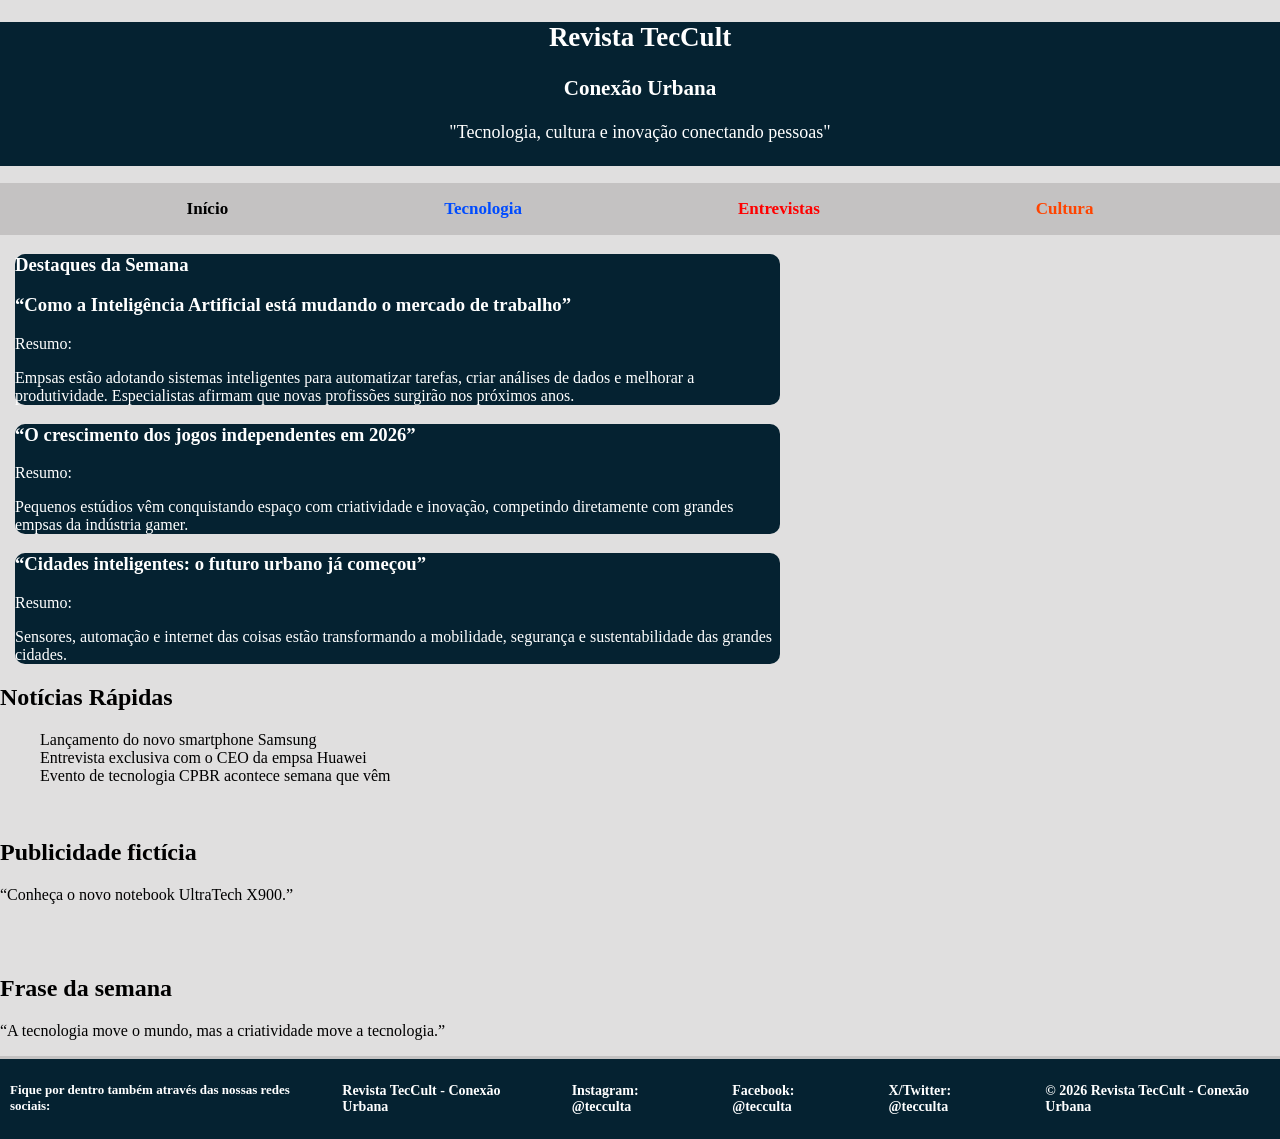
==== Layout - HTML/index.html @ 5be26442 "Merge branch 'main' of https://github.com/VD-CSS/Nav---ICPW" ====
<!DOCTYPE html>
<html lang="pt-br">

<head>
    <meta charset="UTF-8">
    <meta name="viewport" content="width=device-width, initial-scale=1.0">
    <title>Revista de Tecnologia e Cultura - TecCult</title>
    <link rel="stylesheet" href="style.css">
</head>

<body>
    <header>
        <section id="section-header">
            <h1>Revista TecCult</h1>
            <h3>Conexão Urbana</h3>
            <p>"Tecnologia, cultura e inovação conectando pessoas"</p>
        </section>
    </header>

    <nav>
        <ul type="none">
            <li id="inicio"><a href="index.html" style="color: black">Início</a></li>
            <li id="tec"><a href="tecnologia.html" style="color: rgb(0, 76, 255);">Tecnologia</a></li>
            <li id="ent"><a href="entrevistas.html" style="color: rgb(255, 0, 0);">Entrevistas</a></li>
            <li id="cult"><a href="cultura.html" style="color: rgb(255, 68, 0);">Cultura</a></li>
        </ul>
    </nav>

    <main>
        <article>
            <section class="post">
                <h1>Destaques da Semana</h1>
                <h3>“Como a Inteligência Artificial está mudando o mercado de trabalho”</h3>
                <p>Resumo: </p>
                <p>
            Empsas estão adotando sistemas inteligentes para automatizar tarefas, criar análises de dados e melhorar a produtividade.
            Especialistas afirmam que novas profissões surgirão nos próximos anos.
                </p>
            </section>

            <section class="post">
                <h3>“O crescimento dos jogos independentes em 2026”</h3>
                <p>Resumo: </p>
                <p>
            Pequenos estúdios vêm conquistando espaço com criatividade e inovação, competindo diretamente 
            com grandes empsas da indústria gamer.
                </p>

            </section>

            <section class="post">
                <h3>“Cidades inteligentes: o futuro urbano já começou”</h3>
                <p>Resumo: </p>
                <p>
            Sensores, automação e internet das coisas estão transformando a mobilidade, segurança e sustentabilidade das grandes cidades.
            </p>
            </section>
        </article>
    </main>

    <aside>
        <h2>Notícias Rápidas</h2>
        <ul type="none">
            <li>Lançamento do novo smartphone Samsung</li>
            <li>Entrevista exclusiva com o CEO da empsa Huawei</li>
            <li>Evento de tecnologia CPBR acontece semana que vêm<li>
        </ul>
        <br>

        <h2>Publicidade fictícia</h2>
        <p>“Conheça o novo notebook UltraTech X900.”</p>
        <br>
        <br>
        <h2>Frase da semana</h2>
        <p>“A tecnologia move o mundo, mas a criatividade move a tecnologia.”</p>
    </aside>

    <footer>
        <p id="textmin">
            Fique por dentro também através das nossas redes sociais: 
        </p>

        <p>Revista TecCult - Conexão Urbana</p>

        <p><strong>Instagram:</strong> @tecculta</p>
        <p><strong>Facebook:</strong> @tecculta</p>
        <p><strong>X/Twitter:</strong> @tecculta</p>

        <p>© 2026 Revista TecCult - Conexão Urbana</p>
    </footer>


</body>

</html>
---- Layout - HTML/style.css ----
/*estrutura principal*/

body{
    margin: 0;
    padding: 0;
    background-color: #e0dfdf;
    font-family: 'Times New Roman', Times, serif;
}

header{
    background-color: #052231;
    color: white;
    padding-bottom: 5px;
}

#section-header {
    text-align: center;
    font-size: 18px;
}

 nav {
    background-color: #c4c2c2;
 }
 
 nav ul, li a {
    font-size: 17px;
    font-weight: bold;
    list-style-type: none;
    text-decoration-line: none;
    display: flex;
    gap: 200px;
    padding: 8px;
    justify-content: center;
    
 }


footer {
    background-color: #052231;
    color: white;
    padding: 10px;
    display: flex;
    font-size: 14px;
    border-top: solid 3px #c4c2c2;
    gap: 45px;
    font-weight: bold;
}

#textmin {
    font-size: 13px;
}

/*estrutura secundária*/

main{

}

/*div pequena*/
section {
    justify-content: flex-start;
} 

.post {
    background-color: #052231;
    color: #ffffff;
    margin-right: 500px;
    margin-left: 15px;
    border-radius: 10px;
}

/*div maior*/

article {

}

/*barra lateral lol*/
aside {

}
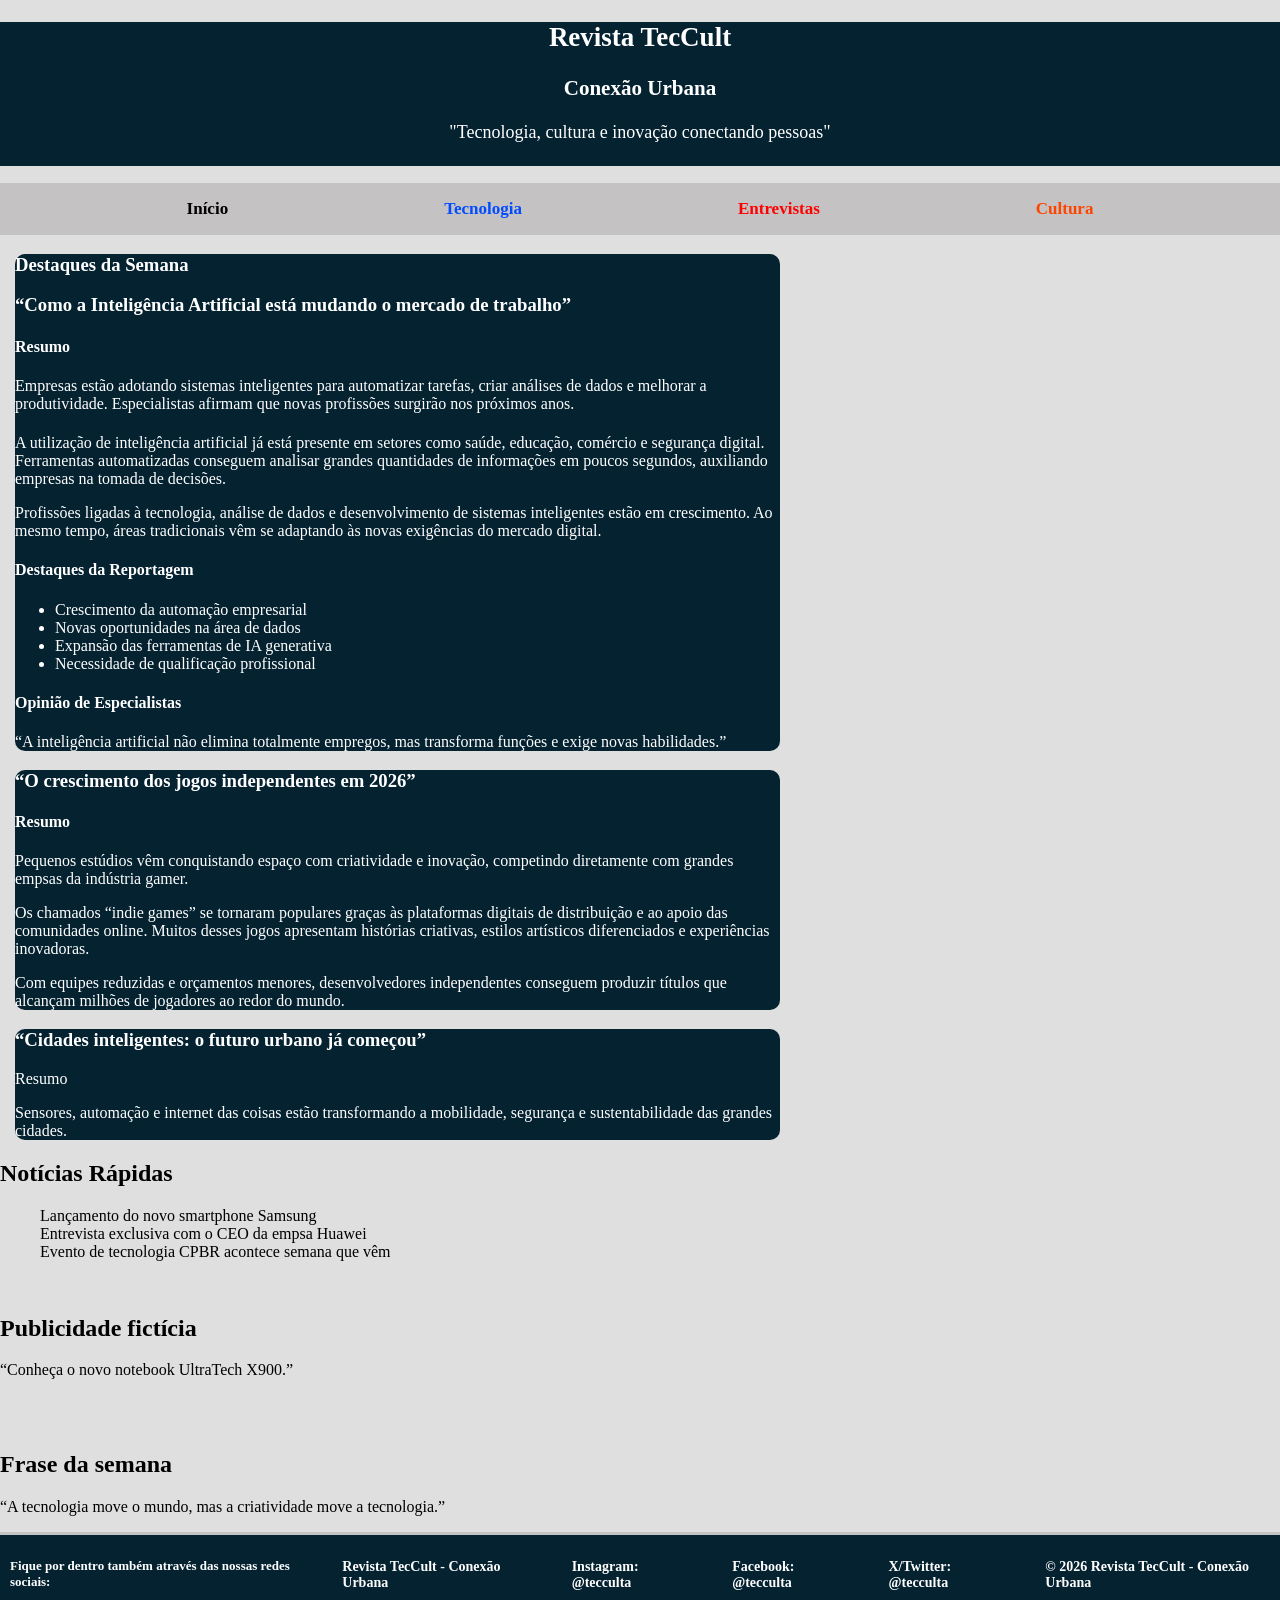
==== commit 288c83b1: "Subindo index e um link no css" ====
--- a/Layout - HTML/index.html
+++ b/Layout - HTML/index.html
@@ -31,30 +31,63 @@
             <section class="post">
                 <h1>Destaques da Semana</h1>
                 <h3>“Como a Inteligência Artificial está mudando o mercado de trabalho”</h3>
-                <p>Resumo: </p>
+                <h4>Resumo</h4>
                 <p>
-            Empsas estão adotando sistemas inteligentes para automatizar tarefas, criar análises de dados e melhorar a produtividade.
+            Empresas estão adotando sistemas inteligentes para automatizar tarefas, criar análises de dados e melhorar a produtividade.
             Especialistas afirmam que novas profissões surgirão nos próximos anos.
                 </p>
+                <h4></h4>
+                <p>
+            A utilização de inteligência artificial já está presente em setores como saúde, educação, comércio e segurança digital. 
+            Ferramentas automatizadas conseguem analisar grandes quantidades de informações em poucos segundos, auxiliando empresas na 
+            tomada de decisões.
+                </p>
+                <p>
+            Profissões ligadas à tecnologia, análise de dados e desenvolvimento de sistemas inteligentes estão em crescimento. 
+            Ao mesmo tempo, áreas tradicionais vêm se adaptando às novas exigências do mercado digital.
+                </p>
+
+                <h4>Destaques da Reportagem</h4>
+            <ul>
+                <li>Crescimento da automação empresarial</li>
+                <li>Novas oportunidades na área de dados</li>
+                <li>Expansão das ferramentas de IA generativa</li>
+                <li>Necessidade de qualificação profissional</li>
+            </ul>
+
+            <h4>Opinião de Especialistas</h4>
+            <aside>
+                <p>“A inteligência artificial não elimina totalmente empregos, mas transforma funções e exige novas habilidades.”</p>
+            </aside>
             </section>
+
 
             <section class="post">
                 <h3>“O crescimento dos jogos independentes em 2026”</h3>
-                <p>Resumo: </p>
+                <h4>Resumo</h4>
                 <p>
             Pequenos estúdios vêm conquistando espaço com criatividade e inovação, competindo diretamente 
             com grandes empsas da indústria gamer.
                 </p>
+                <p>
+            Os chamados “indie games” se tornaram populares graças às plataformas digitais de distribuição e ao 
+            apoio das comunidades online. Muitos desses jogos apresentam histórias criativas, estilos artísticos 
+            diferenciados e experiências inovadoras.
+                </p>
+                <p>
+            Com equipes reduzidas e orçamentos menores, desenvolvedores independentes conseguem produzir títulos 
+            que alcançam milhões de jogadores ao redor do mundo.
+                </p>
+                
+            </section>
 
-            </section>
 
             <section class="post">
                 <h3>“Cidades inteligentes: o futuro urbano já começou”</h3>
-                <p>Resumo: </p>
+                <p>Resumo</p>
                 <p>
             Sensores, automação e internet das coisas estão transformando a mobilidade, segurança e sustentabilidade das grandes cidades.
             </p>
-            </section>
         </article>
     </main>
 
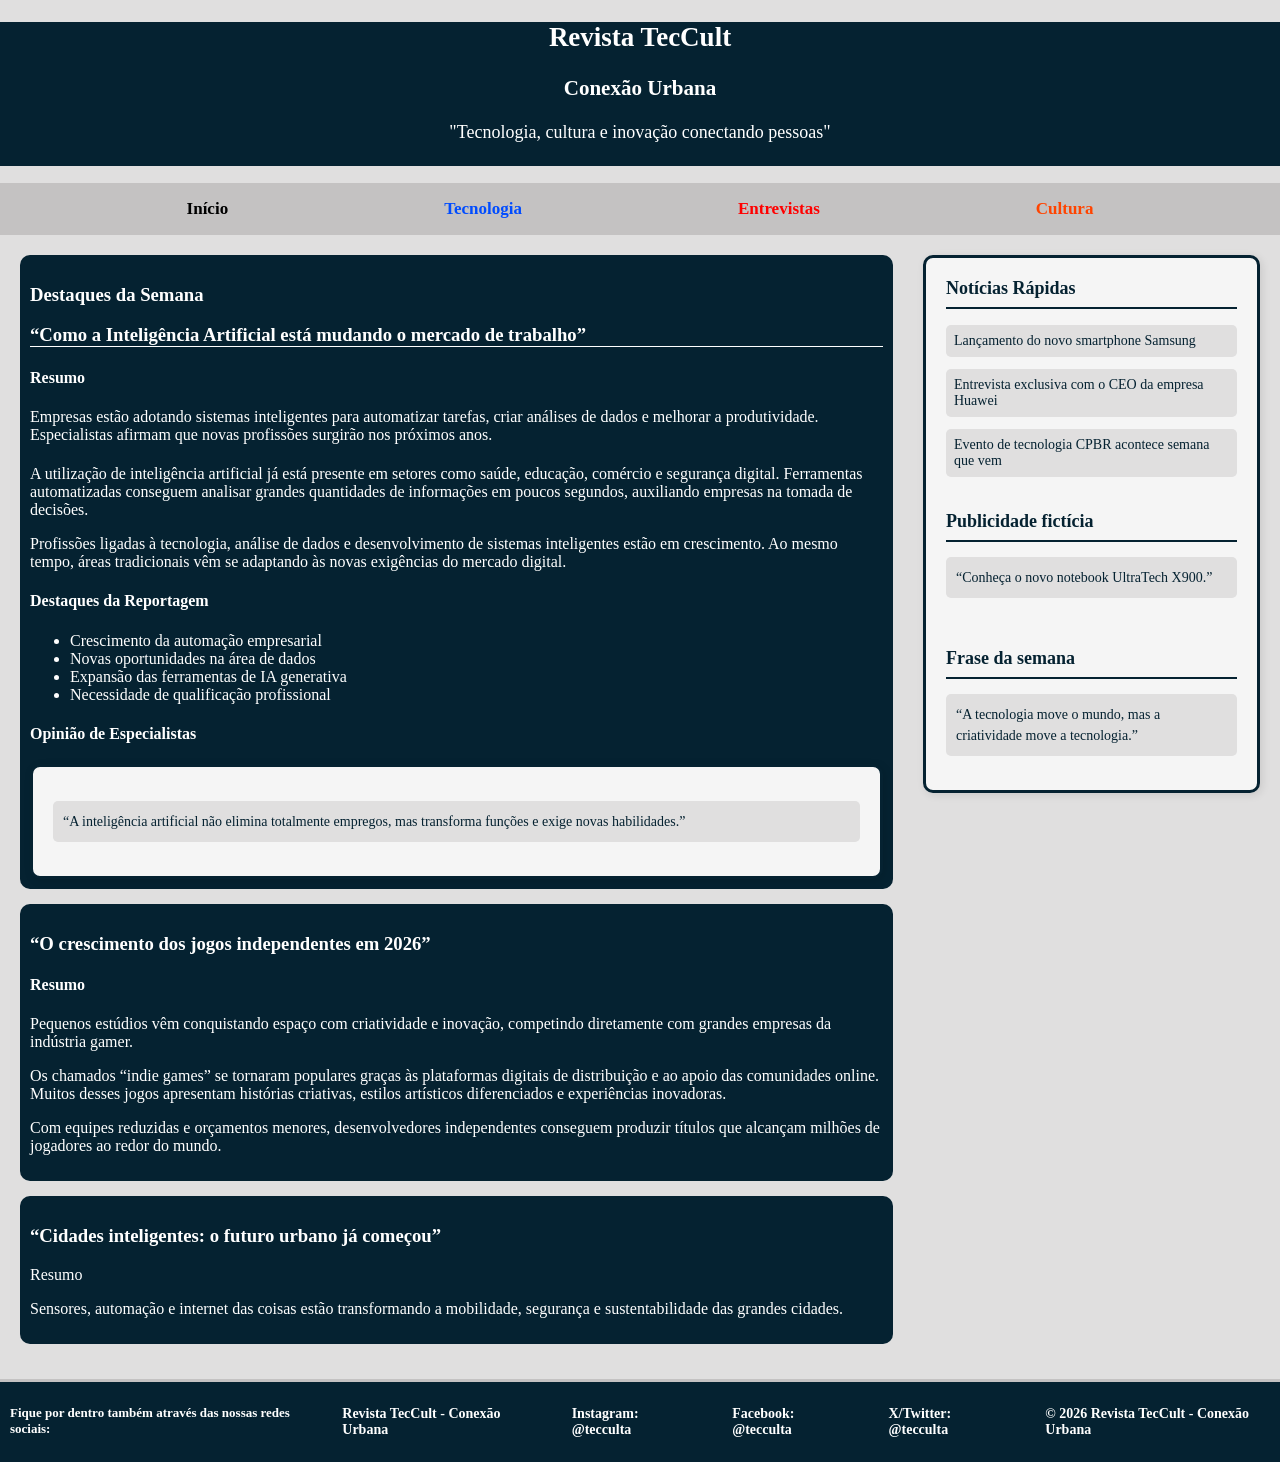
==== commit 8861ca72: "Inserindo side bar e pequenas alterações no index feito pelo VD-CSS" ====
--- a/Layout - HTML/index.html
+++ b/Layout - HTML/index.html
@@ -26,87 +26,88 @@
         </ul>
     </nav>
 
-    <main>
-        <article>
-            <section class="post">
-                <h1>Destaques da Semana</h1>
-                <h3>“Como a Inteligência Artificial está mudando o mercado de trabalho”</h3>
-                <h4>Resumo</h4>
-                <p>
-            Empresas estão adotando sistemas inteligentes para automatizar tarefas, criar análises de dados e melhorar a produtividade.
-            Especialistas afirmam que novas profissões surgirão nos próximos anos.
-                </p>
-                <h4></h4>
-                <p>
-            A utilização de inteligência artificial já está presente em setores como saúde, educação, comércio e segurança digital. 
-            Ferramentas automatizadas conseguem analisar grandes quantidades de informações em poucos segundos, auxiliando empresas na 
-            tomada de decisões.
-                </p>
-                <p>
-            Profissões ligadas à tecnologia, análise de dados e desenvolvimento de sistemas inteligentes estão em crescimento. 
-            Ao mesmo tempo, áreas tradicionais vêm se adaptando às novas exigências do mercado digital.
-                </p>
+    <div class="container">
+        <main>
+            <article>
+                <section class="post">
+                    <h1>Destaques da Semana</h1>
+                    <h3 style="border-bottom: solid 1px white;">“Como a Inteligência Artificial está mudando o mercado de trabalho”</h3>
+                    <h4>Resumo</h4>
+                    <p>
+                Empresas estão adotando sistemas inteligentes para automatizar tarefas, criar análises de dados e melhorar a produtividade.
+                Especialistas afirmam que novas profissões surgirão nos próximos anos.
+                    </p>
+                    <h4></h4>
+                    <p>
+                A utilização de inteligência artificial já está presente em setores como saúde, educação, comércio e segurança digital. 
+                Ferramentas automatizadas conseguem analisar grandes quantidades de informações em poucos segundos, auxiliando empresas na 
+                tomada de decisões.
+                    </p>
+                    <p>
+                Profissões ligadas à tecnologia, análise de dados e desenvolvimento de sistemas inteligentes estão em crescimento. 
+                Ao mesmo tempo, áreas tradicionais vêm se adaptando às novas exigências do mercado digital.
+                    </p>
 
-                <h4>Destaques da Reportagem</h4>
-            <ul>
-                <li>Crescimento da automação empresarial</li>
-                <li>Novas oportunidades na área de dados</li>
-                <li>Expansão das ferramentas de IA generativa</li>
-                <li>Necessidade de qualificação profissional</li>
+                    <h4>Destaques da Reportagem</h4>
+                    <ul>
+                        <li>Crescimento da automação empresarial</li>
+                        <li>Novas oportunidades na área de dados</li>
+                        <li>Expansão das ferramentas de IA generativa</li>
+                        <li>Necessidade de qualificação profissional</li>
+                    </ul>
+
+                    <h4>Opinião de Especialistas</h4>
+                    <!--Esse aside aqui pegou as alterações do CSS, aí seria bom mudar a tag para ficar harmonioso-->
+                    <aside class="inside-aside">
+                        <p>“A inteligência artificial não elimina totalmente empregos, mas transforma funções e exige novas habilidades.”</p>
+                    </aside>
+                </section>
+
+                <section class="post">
+                    <h3>“O crescimento dos jogos independentes em 2026”</h3>
+                    <h4>Resumo</h4>
+                    <p>
+                Pequenos estúdios vêm conquistando espaço com criatividade e inovação, competindo diretamente 
+                com grandes empresas da indústria gamer.
+                    </p>
+                    <p>
+                Os chamados “indie games” se tornaram populares graças às plataformas digitais de distribuição e ao 
+                apoio das comunidades online. Muitos desses jogos apresentam histórias criativas, estilos artísticos 
+                diferenciados e experiências inovadoras.
+                    </p>
+                    <p>
+                Com equipes reduzidas e orçamentos menores, desenvolvedores independentes conseguem produzir títulos 
+                que alcançam milhões de jogadores ao redor do mundo.
+                    </p>
+                </section>
+
+                <section class="post">
+                    <h3>“Cidades inteligentes: o futuro urbano já começou”</h3>
+                    <p>Resumo</p>
+                    <p>
+                Sensores, automação e internet das coisas estão transformando a mobilidade, segurança e sustentabilidade das grandes cidades.
+                    </p>
+                </section>
+            </article>
+        </main>
+
+        <aside>
+            <h2>Notícias Rápidas</h2>
+            <ul type="none">
+                <li>Lançamento do novo smartphone Samsung</li>
+                <li>Entrevista exclusiva com o CEO da empresa Huawei</li>
+                <li>Evento de tecnologia CPBR acontece semana que vem</li>
             </ul>
+            <br>
 
-            <h4>Opinião de Especialistas</h4>
-            <aside>
-                <p>“A inteligência artificial não elimina totalmente empregos, mas transforma funções e exige novas habilidades.”</p>
-            </aside>
-            </section>
-
-
-            <section class="post">
-                <h3>“O crescimento dos jogos independentes em 2026”</h3>
-                <h4>Resumo</h4>
-                <p>
-            Pequenos estúdios vêm conquistando espaço com criatividade e inovação, competindo diretamente 
-            com grandes empsas da indústria gamer.
-                </p>
-                <p>
-            Os chamados “indie games” se tornaram populares graças às plataformas digitais de distribuição e ao 
-            apoio das comunidades online. Muitos desses jogos apresentam histórias criativas, estilos artísticos 
-            diferenciados e experiências inovadoras.
-                </p>
-                <p>
-            Com equipes reduzidas e orçamentos menores, desenvolvedores independentes conseguem produzir títulos 
-            que alcançam milhões de jogadores ao redor do mundo.
-                </p>
-                
-            </section>
-
-
-            <section class="post">
-                <h3>“Cidades inteligentes: o futuro urbano já começou”</h3>
-                <p>Resumo</p>
-                <p>
-            Sensores, automação e internet das coisas estão transformando a mobilidade, segurança e sustentabilidade das grandes cidades.
-            </p>
-        </article>
-    </main>
-
-    <aside>
-        <h2>Notícias Rápidas</h2>
-        <ul type="none">
-            <li>Lançamento do novo smartphone Samsung</li>
-            <li>Entrevista exclusiva com o CEO da empsa Huawei</li>
-            <li>Evento de tecnologia CPBR acontece semana que vêm<li>
-        </ul>
-        <br>
-
-        <h2>Publicidade fictícia</h2>
-        <p>“Conheça o novo notebook UltraTech X900.”</p>
-        <br>
-        <br>
-        <h2>Frase da semana</h2>
-        <p>“A tecnologia move o mundo, mas a criatividade move a tecnologia.”</p>
-    </aside>
+            <h2>Publicidade fictícia</h2>
+            <p>“Conheça o novo notebook UltraTech X900.”</p>
+            <br>
+            <br>
+            <h2>Frase da semana</h2>
+            <p>“A tecnologia move o mundo, mas a criatividade move a tecnologia.”</p>
+        </aside>
+    </div>
 
     <footer>
         <p id="textmin">
@@ -121,8 +122,6 @@
 
         <p>© 2026 Revista TecCult - Conexão Urbana</p>
     </footer>
-
-
 </body>
 
-</html>
+</html>
--- a/Layout - HTML/style.css
+++ b/Layout - HTML/style.css
@@ -64,19 +64,83 @@
 .post {
     background-color: #052231;
     color: #ffffff;
-    margin-right: 500px;
-    margin-left: 15px;
     border-radius: 10px;
+    padding: 10px;
+    margin-bottom: 15px;
 }
 
+
 /*div maior*/
-
 article {
 
 }
 
 /*barra lateral lol*/
-aside {
-
+/* Container principal para main + aside lado a lado */
+.container {
+    display: flex;
+    flex-direction: row;
+    justify-content: space-between;
+    max-width: 1400px;
+    margin: 20px auto;
+    padding: 0 20px;
+    gap: 30px;
 }
 
+/*Alterações feitas pelo DeepSeek para configurar a side bar (precisa de revisão),
+aí precisa alterar depois o padding dos cards das matérias que você fez, para ter o espaçamento interno*/
+/* Main ocupa o espaço restante */
+main {
+    flex: 3;
+}
+
+/* Aside como sidebar lateral direita */
+aside {
+    flex: 1;
+    min-width: 280px;
+    background-color: #f5f5f5;
+    color: #052231;
+    padding: 20px;
+    border-radius: 10px;
+    /*Border-left ou apenas borda ao redor?*/
+    /*border-left: 4px solid #052231;*/
+    border: solid 3px  #052231;
+    box-shadow: 2px 2px 8px rgba(0, 0, 0, 0.1);
+    height: fit-content;
+    position: sticky;
+    top: 20px;
+}
+
+/* Estilização interna do aside */
+aside h2 {
+    font-size: 18px;
+    margin-top: 0;
+    color: #052231;
+    border-bottom: 2px solid #052231;
+    padding-bottom: 8px;
+    margin-bottom: 15px;
+}
+
+aside ul {
+    padding-left: 0;
+}
+
+aside ul li {
+    margin-bottom: 12px;
+    font-size: 14px;
+    padding: 8px;
+    background-color: #e0dfdf;
+    border-radius: 5px;
+}
+
+aside p {
+    font-size: 14px;
+    line-height: 1.5;
+    background-color: #e0dfdf;
+    padding: 10px;
+    border-radius: 5px;
+}
+
+
+/*https://chatgpt.com/share/6a03196e-e220-83e9-9453-ca335bda555d*/
+
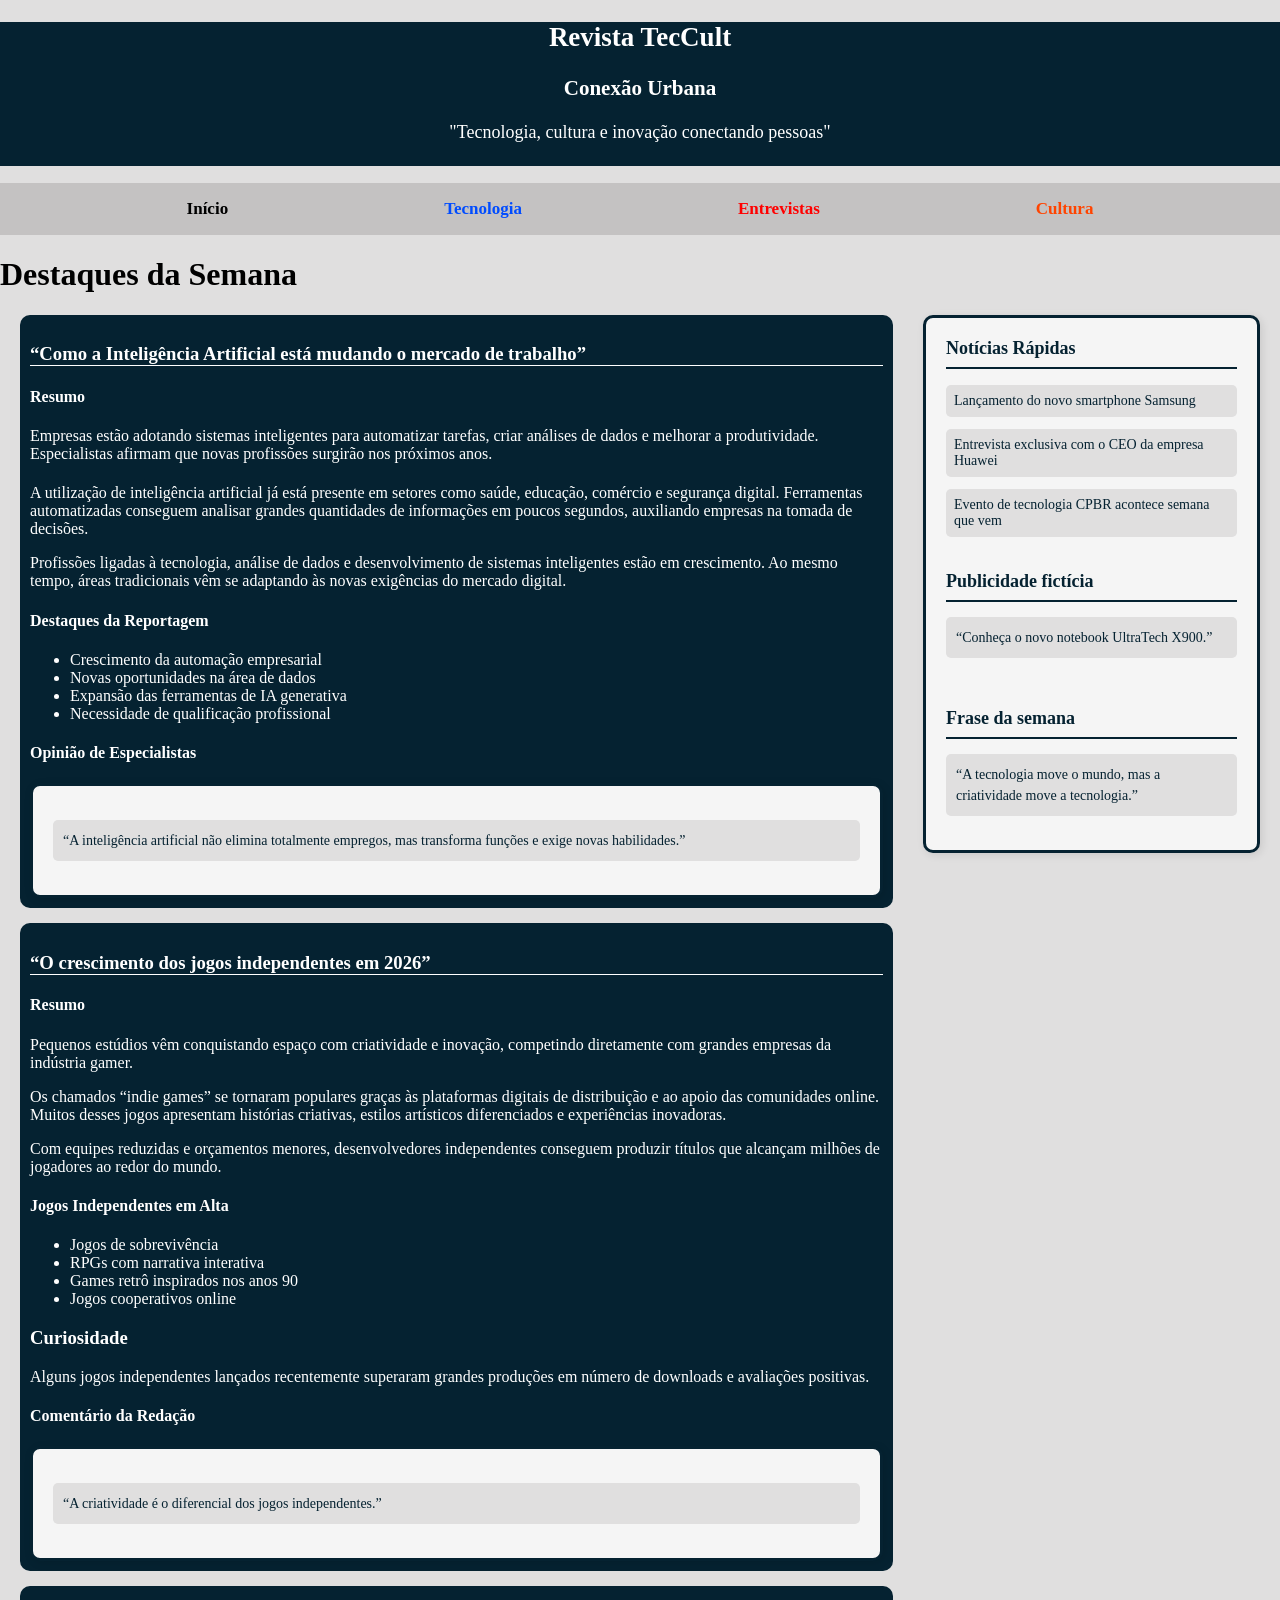
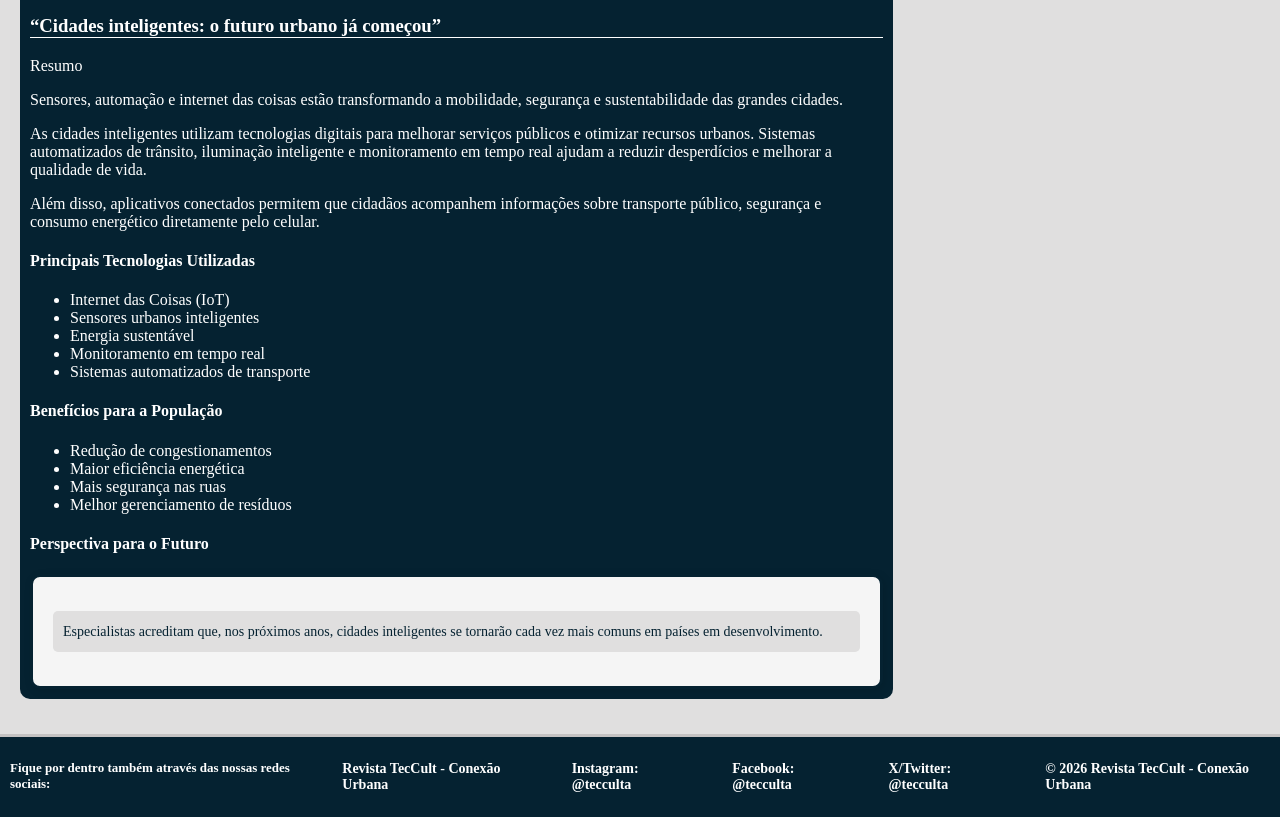
==== commit a4c8a788: "Update article sections and headings in index.html Added new sections and updated headings for artic" ====
--- a/Layout - HTML/index.html
+++ b/Layout - HTML/index.html
@@ -26,11 +26,13 @@
         </ul>
     </nav>
 
+    <h1 id="destaque">Destaques da Semana</h1>
+
     <div class="container">
         <main>
             <article>
+                <!--Primeira Reportagem -->
                 <section class="post">
-                    <h1>Destaques da Semana</h1>
                     <h3 style="border-bottom: solid 1px white;">“Como a Inteligência Artificial está mudando o mercado de trabalho”</h3>
                     <h4>Resumo</h4>
                     <p>
@@ -58,13 +60,14 @@
 
                     <h4>Opinião de Especialistas</h4>
                     <!--Esse aside aqui pegou as alterações do CSS, aí seria bom mudar a tag para ficar harmonioso-->
-                    <aside class="inside-aside">
+                    <aside class="inside-article">
                         <p>“A inteligência artificial não elimina totalmente empregos, mas transforma funções e exige novas habilidades.”</p>
                     </aside>
                 </section>
 
+                <!--Segunda Reportagem -->
                 <section class="post">
-                    <h3>“O crescimento dos jogos independentes em 2026”</h3>
+                    <h3 style="border-bottom: solid 1px white;">“O crescimento dos jogos independentes em 2026”</h3>
                     <h4>Resumo</h4>
                     <p>
                 Pequenos estúdios vêm conquistando espaço com criatividade e inovação, competindo diretamente 
@@ -79,14 +82,73 @@
                 Com equipes reduzidas e orçamentos menores, desenvolvedores independentes conseguem produzir títulos 
                 que alcançam milhões de jogadores ao redor do mundo.
                     </p>
+
+                    <h4>Jogos Independentes em Alta</h4>
+                    <ul>
+                        <li>Jogos de sobrevivência</li>
+                        <li>RPGs com narrativa interativa</li>
+                        <li>Games retrô inspirados nos anos 90</li>
+                        <li>Jogos cooperativos online</li>
+                    </ul>
+
+                    <h3>Curiosidade</h3>
+                    <p>
+                        Alguns jogos independentes lançados recentemente superaram grandes produções em número
+                         de downloads e avaliações positivas.
+                    </p>
+
+                    <h4>Comentário da Redação</h4>
+                    <aside class="inside-article">
+                        <p>“A criatividade é o diferencial dos jogos independentes.”</p>
+                    </aside>
                 </section>
 
+                <!--Terceira Reportagem -->
                 <section class="post">
-                    <h3>“Cidades inteligentes: o futuro urbano já começou”</h3>
+                    <h3 style="border-bottom: solid 1px white;">“Cidades inteligentes: o futuro urbano já começou”</h3>
                     <p>Resumo</p>
                     <p>
                 Sensores, automação e internet das coisas estão transformando a mobilidade, segurança e sustentabilidade das grandes cidades.
                     </p>
+                    <p>
+                        As cidades inteligentes utilizam tecnologias digitais para melhorar serviços públicos e otimizar recursos urbanos. 
+                        Sistemas automatizados de trânsito, iluminação inteligente e monitoramento em tempo real ajudam a reduzir desperdícios 
+                        e melhorar a qualidade de vida.
+                    </p>
+                    <p>
+                        Além disso, aplicativos conectados permitem que cidadãos acompanhem informações sobre transporte público, segurança e consumo energético 
+                        diretamente pelo celular.                    
+                    </p>
+
+                    <!--Me diz oq achou dessa invenção aqui-->
+                    <div class="post-lists">
+                        <div class="post-list-col">
+                            <h4>Principais Tecnologias Utilizadas</h4>
+                            <ul>
+                                <li>Internet das Coisas (IoT)</li>
+                                <li>Sensores urbanos inteligentes</li>
+                                <li>Energia sustentável</li>
+                                <li>Monitoramento em tempo real</li>
+                                <li>Sistemas automatizados de transporte</li>
+                            </ul>
+                        </div>
+                        <div class="post-list-divider"></div>
+                        <div class="post-list-col">
+                            <h4>Benefícios para a População</h4>
+                            <ul>
+                                <li>Redução de congestionamentos</li>
+                                <li>Maior eficiência energética</li>
+                                <li>Mais segurança nas ruas</li>
+                                <li>Melhor gerenciamento de resíduos</li>
+                            </ul>
+                        </div>
+                    </div>
+
+                    <h4>Perspectiva para o Futuro</h4>
+                    <aside class="inside-article">
+                        <p>Especialistas acreditam que, nos próximos anos, cidades inteligentes se tornarão cada vez mais comuns em países em desenvolvimento.</p>
+                    </aside>
+
                 </section>
             </article>
         </main>
@@ -124,4 +186,4 @@
     </footer>
 </body>
 
-</html>+</html>
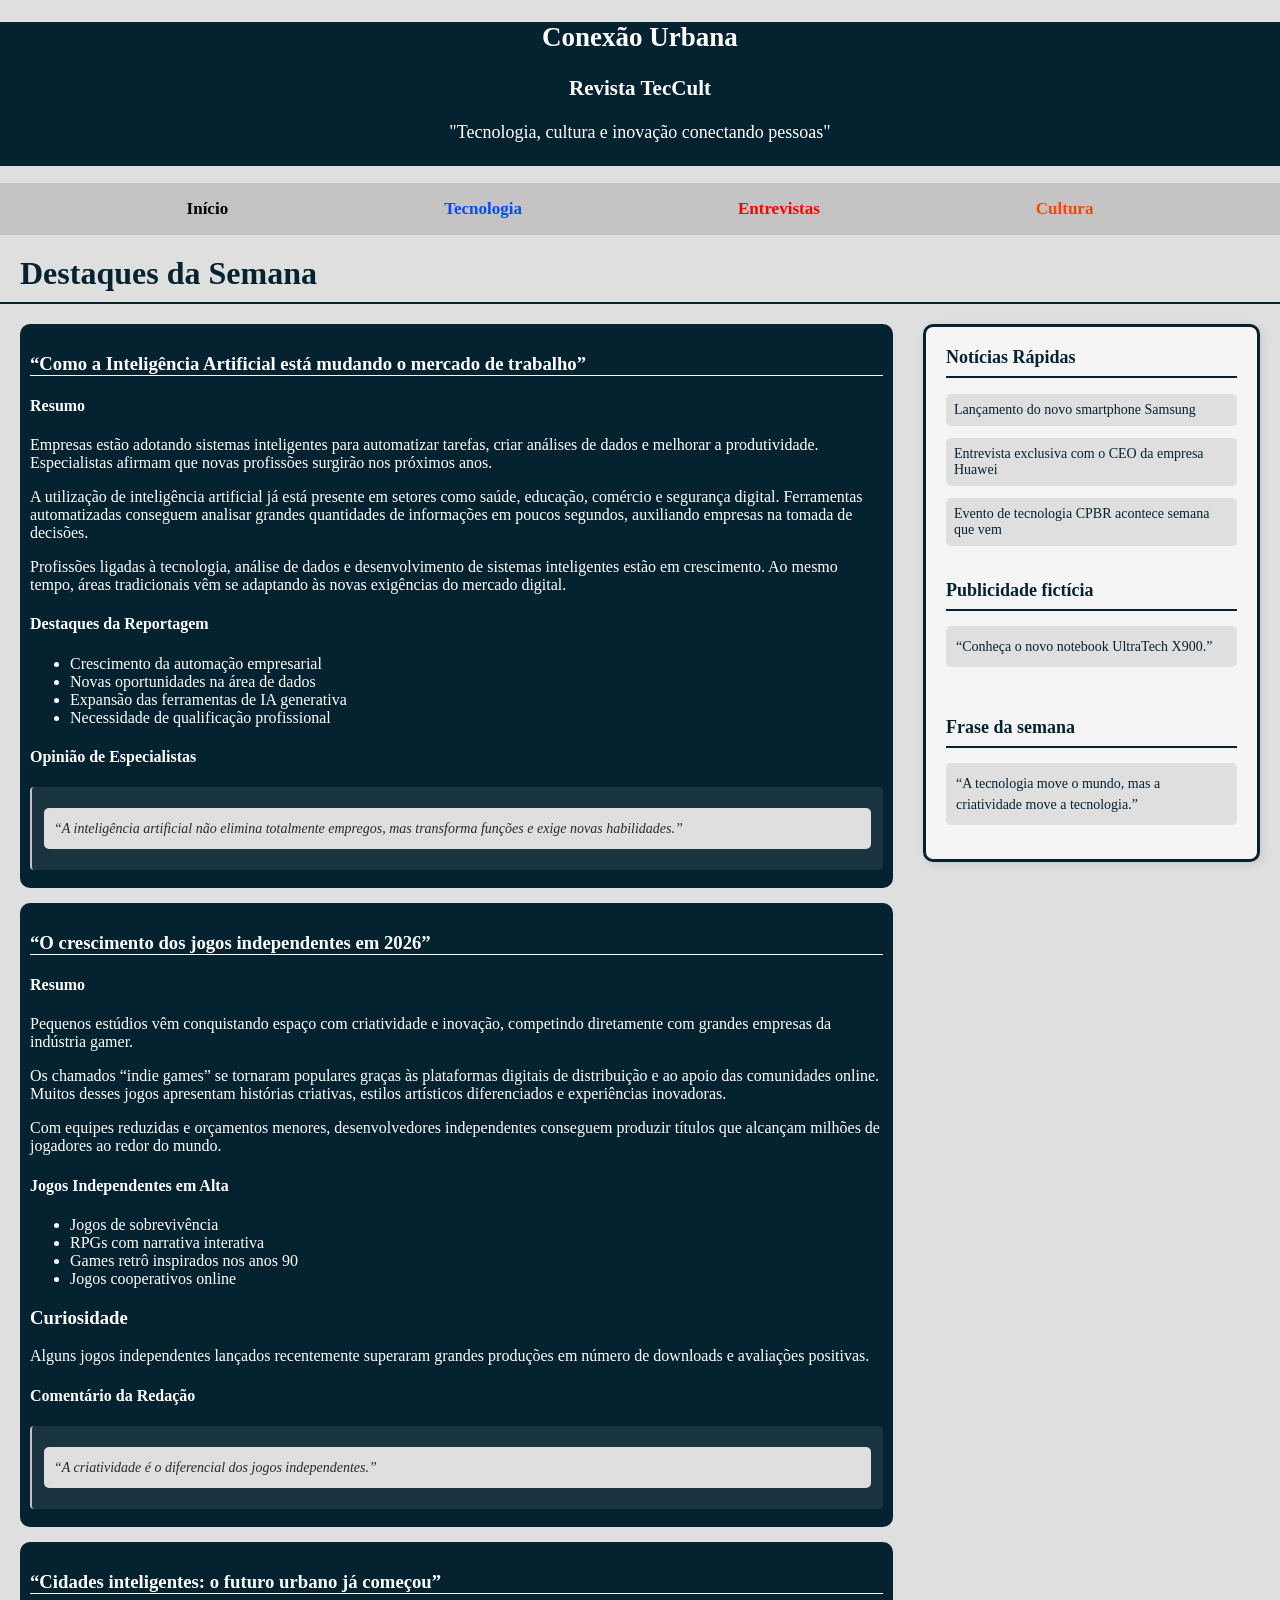
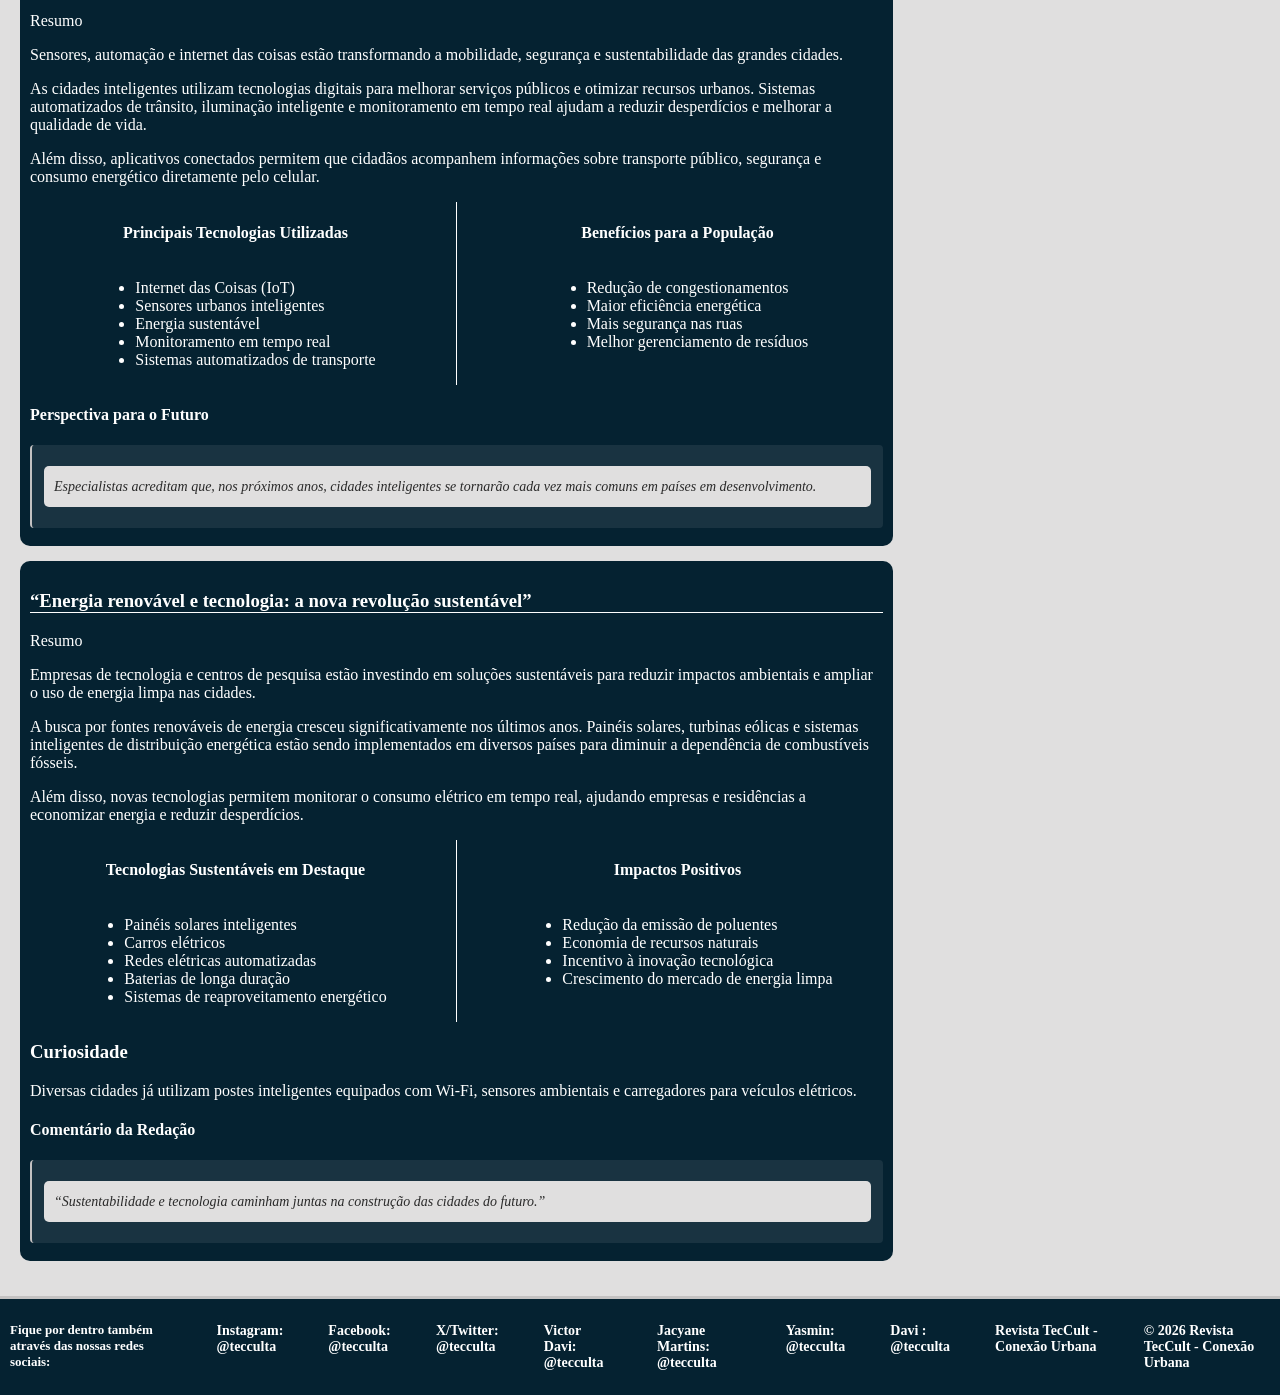
==== commit 805dc0db: "Rearrange header titles and add comments Updated header titles and added comments for clarity." ====
--- a/Layout - HTML/index.html
+++ b/Layout - HTML/index.html
@@ -6,17 +6,21 @@
     <meta name="viewport" content="width=device-width, initial-scale=1.0">
     <title>Revista de Tecnologia e Cultura - TecCult</title>
     <link rel="stylesheet" href="style.css">
+    <!-- Favicon da revista -->
+    <link rel="icon" type="image/png" href="img/logo-tc.png">
 </head>
 
 <body>
+    <!-- Cabeçalho principal da página -->
     <header>
         <section id="section-header">
-            <h1>Revista TecCult</h1>
-            <h3>Conexão Urbana</h3>
+            <h1>Conexão Urbana</h1>
+            <h3>Revista TecCult</h3>
             <p>"Tecnologia, cultura e inovação conectando pessoas"</p>
         </section>
     </header>
 
+    <!-- Menu de navegação -->
     <nav>
         <ul type="none">
             <li id="inicio"><a href="index.html" style="color: black">Início</a></li>
@@ -28,6 +32,7 @@
 
     <h1 id="destaque">Destaques da Semana</h1>
 
+    <!-- Container principal -->
     <div class="container">
         <main>
             <article>
@@ -39,7 +44,6 @@
                 Empresas estão adotando sistemas inteligentes para automatizar tarefas, criar análises de dados e melhorar a produtividade.
                 Especialistas afirmam que novas profissões surgirão nos próximos anos.
                     </p>
-                    <h4></h4>
                     <p>
                 A utilização de inteligência artificial já está presente em setores como saúde, educação, comércio e segurança digital. 
                 Ferramentas automatizadas conseguem analisar grandes quantidades de informações em poucos segundos, auxiliando empresas na 
@@ -120,7 +124,6 @@
                         diretamente pelo celular.                    
                     </p>
 
-                    <!--Me diz oq achou dessa invenção aqui-->
                     <div class="post-lists">
                         <div class="post-list-col">
                             <h4>Principais Tecnologias Utilizadas</h4>
@@ -150,9 +153,64 @@
                     </aside>
 
                 </section>
+
+                <!--Quarta Reportagem -->
+                <section class="post">
+                    <h3 style="border-bottom: solid 1px white;">“Energia renovável e tecnologia: a nova revolução sustentável”</h3>
+                    <p>Resumo</p>
+                    <p>
+                Empresas de tecnologia e centros de pesquisa estão investindo em soluções sustentáveis para reduzir impactos ambientais
+                 e ampliar o uso de energia limpa nas cidades.
+                    </p>
+                    <p>
+                A busca por fontes renováveis de energia cresceu significativamente nos últimos anos. Painéis solares, 
+                turbinas eólicas e sistemas inteligentes de distribuição energética estão sendo implementados em 
+                diversos países para diminuir a dependência de combustíveis fósseis.
+                    </p>
+                    <p>
+               Além disso, novas tecnologias permitem monitorar o consumo elétrico em tempo real, ajudando empresas 
+               e residências a economizar energia e reduzir desperdícios.                
+                    </p>
+
+                    <div class="post-lists">
+                        <div class="post-list-col">
+                            <h4>Tecnologias Sustentáveis em Destaque</h4>
+                            <ul>
+                                <li>Painéis solares inteligentes</li>
+                                <li>Carros elétricos</li>
+                                <li>Redes elétricas automatizadas</li>
+                                <li>Baterias de longa duração</li>
+                                <li>Sistemas de reaproveitamento energético</li>
+                            </ul>
+                        </div>
+                        <div class="post-list-divider"></div>
+                        <div class="post-list-col">
+                            <h4>Impactos Positivos</h4>
+                            <ul>
+                                <li>Redução da emissão de poluentes</li>
+                                <li>Economia de recursos naturais</li>
+                                <li>Incentivo à inovação tecnológica</li>
+                                <li>Crescimento do mercado de energia limpa</li>
+                            </ul>
+                        </div>
+                    </div>
+
+                    <h3>Curiosidade</h3>
+                    <p>
+                Diversas cidades já utilizam postes inteligentes equipados com Wi-Fi, sensores ambientais 
+                e carregadores para veículos elétricos.
+                    </p>
+
+                    <h4>Comentário da Redação</h4>
+                    <aside class="inside-article">
+                        <p>“Sustentabilidade e tecnologia caminham juntas na construção das cidades do futuro.”</p>
+                    </aside>
+
+                </section>
             </article>
         </main>
 
+        <!-- Barra lateral -->
         <aside>
             <h2>Notícias Rápidas</h2>
             <ul type="none">
@@ -171,18 +229,24 @@
         </aside>
     </div>
 
+    <!-- Rodapé -->         
     <footer>
         <p id="textmin">
             Fique por dentro também através das nossas redes sociais: 
         </p>
 
-        <p>Revista TecCult - Conexão Urbana</p>
-
         <p><strong>Instagram:</strong> @tecculta</p>
         <p><strong>Facebook:</strong> @tecculta</p>
         <p><strong>X/Twitter:</strong> @tecculta</p>
 
+        <p><strong>Victor Davi:</strong> @tecculta</p>
+        <p><strong>Jacyane Martins:</strong> @tecculta</p>
+        <p><strong>Yasmin:</strong> @tecculta</p>
+        <p><strong>Davi :</strong> @tecculta</p>
+
+        <p>Revista TecCult - Conexão Urbana</p>
         <p>© 2026 Revista TecCult - Conexão Urbana</p>
+
     </footer>
 </body>
 
--- a/Layout - HTML/style.css
+++ b/Layout - HTML/style.css
@@ -1,13 +1,13 @@
 /*estrutura principal*/
 
-body{
+body {
     margin: 0;
     padding: 0;
     background-color: #e0dfdf;
     font-family: 'Times New Roman', Times, serif;
 }
 
-header{
+header {
     background-color: #052231;
     color: white;
     padding-bottom: 5px;
@@ -18,11 +18,12 @@
     font-size: 18px;
 }
 
- nav {
+nav {
     background-color: #c4c2c2;
- }
- 
- nav ul, li a {
+}
+
+nav ul,
+li a {
     font-size: 17px;
     font-weight: bold;
     list-style-type: none;
@@ -31,8 +32,8 @@
     gap: 200px;
     padding: 8px;
     justify-content: center;
-    
- }
+
+}
 
 
 footer {
@@ -52,15 +53,14 @@
 
 /*estrutura secundária*/
 
-main{
-
-}
+main {}
 
 /*div pequena*/
 section {
     justify-content: flex-start;
-} 
-
+}
+
+/*alterações para alinhar as listas lado a lado, se achar que ficou ruim me diz aí*/
 .post {
     background-color: #052231;
     color: #ffffff;
@@ -69,10 +69,71 @@
     margin-bottom: 15px;
 }
 
+.post-lists {
+    display: flex;
+    align-items: flex-start;
+    gap: 0;
+    flex-wrap: wrap;
+}
+
+.post-list-col {
+    flex: 1;
+    min-width: 200px;
+    text-align: center;
+}
+
+.post-list-col ul {
+    display: inline-block;
+    text-align: left;
+}
+
+.post-list-divider {
+    width: 1px;
+    background-color: white;
+    align-self: stretch;
+    margin: 0 15px;
+}
+
+
 
 /*div maior*/
-article {
-
+article {}
+
+/* Citações e destaques dentro dos cards */
+.inside-aside {
+    all: unset;
+    display: block;
+    background-color: rgba(255, 255, 255, 0.1);
+    border-left: 3px solid #c4c2c2;
+    border-radius: 5px;
+    padding: 12px 16px;
+    margin: 10px 0;
+    font-style: italic;
+    font-size: 15px;
+    color: #ffffff;
+    line-height: 1.6;
+}
+
+.inside-article {
+    all: unset;
+    display: block;
+    background-color: rgba(255, 255, 255, 0.08);
+    border-left: 2px solid #c4c2c2;
+    border-radius: 4px;
+    padding: 7px 12px;
+    margin: 8px 0;
+    font-style: italic;
+    font-size: 13.5px;
+    color: #2a2a2a;
+    line-height: 1.5;
+}
+
+#destaque {
+    max-width: 1400px;
+    margin: 20px auto 0;
+    padding: 0 20px 10px;
+    color: #052231;
+    border-bottom: 2px solid #052231;
 }
 
 /*barra lateral lol*/
@@ -104,7 +165,7 @@
     border-radius: 10px;
     /*Border-left ou apenas borda ao redor?*/
     /*border-left: 4px solid #052231;*/
-    border: solid 3px  #052231;
+    border: solid 3px #052231;
     box-shadow: 2px 2px 8px rgba(0, 0, 0, 0.1);
     height: fit-content;
     position: sticky;
@@ -140,7 +201,3 @@
     padding: 10px;
     border-radius: 5px;
 }
-
-
-/*https://chatgpt.com/share/6a03196e-e220-83e9-9453-ca335bda555d*/
-
